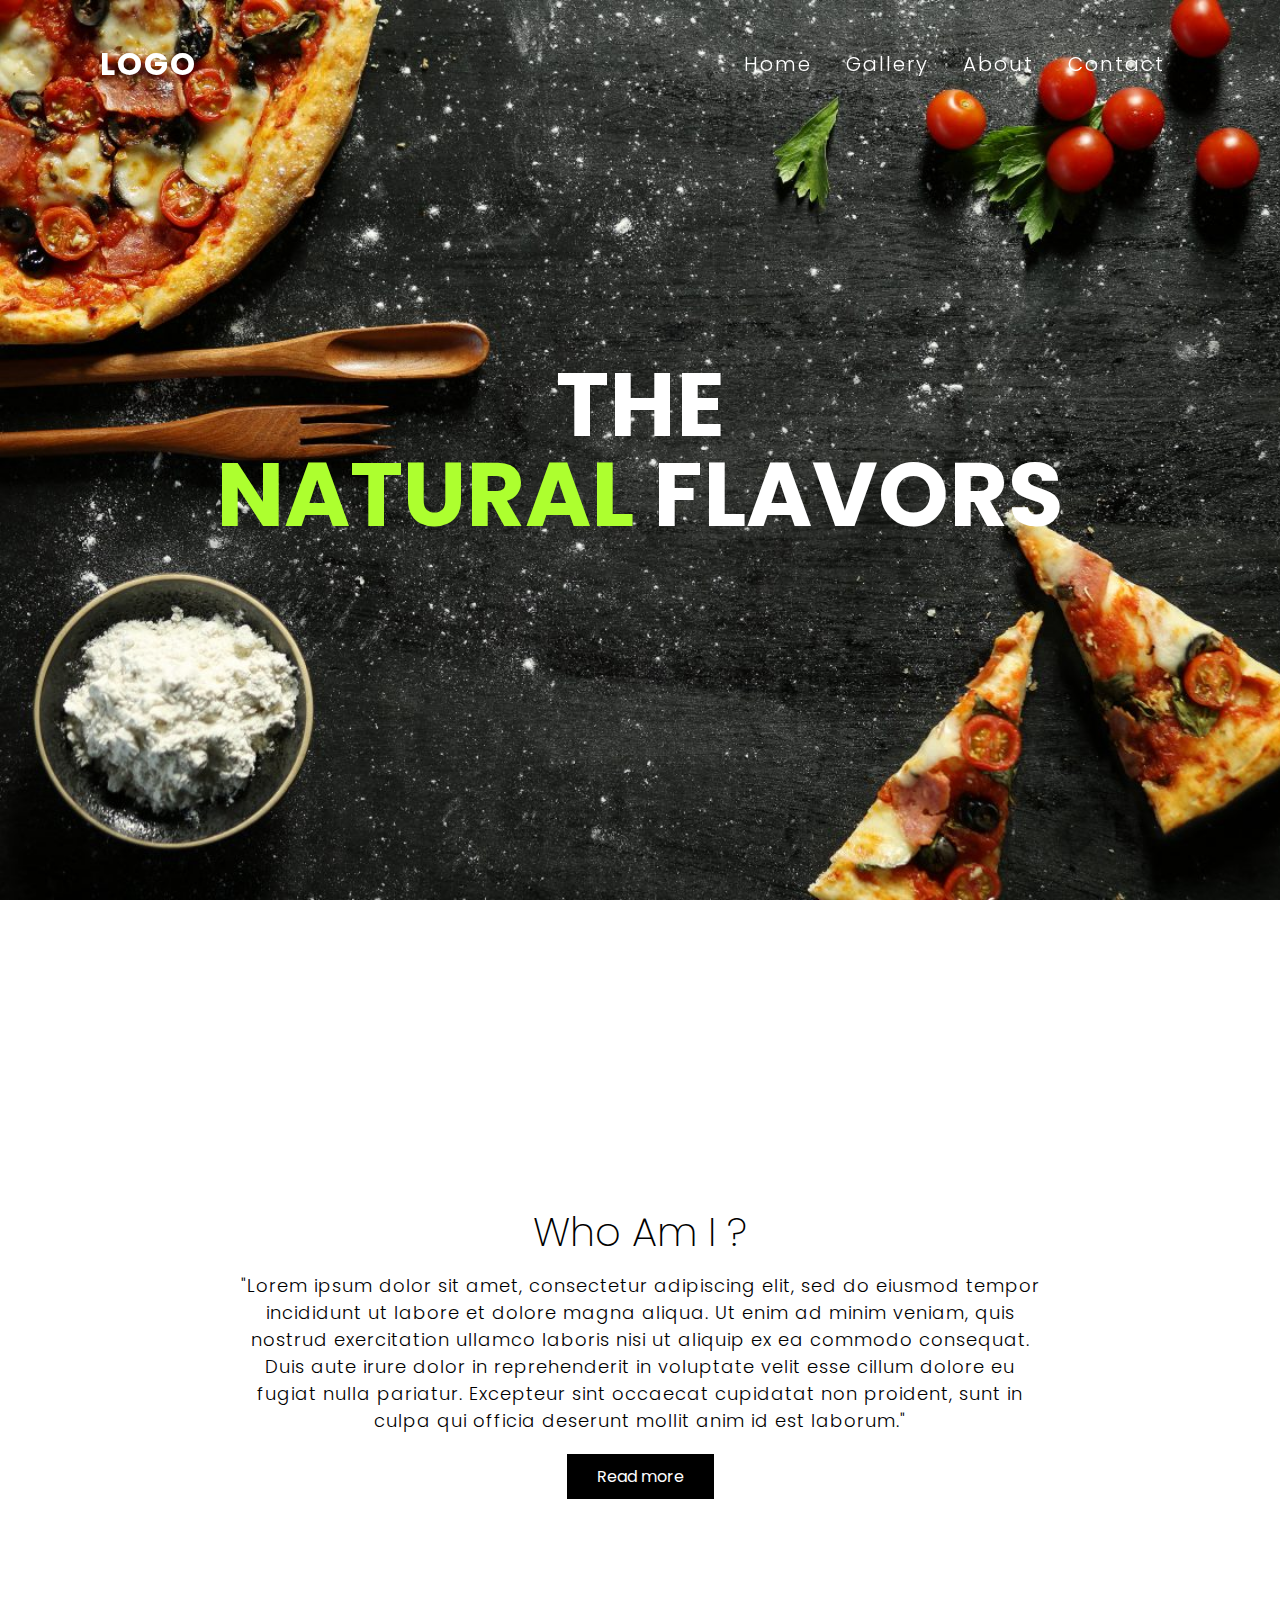
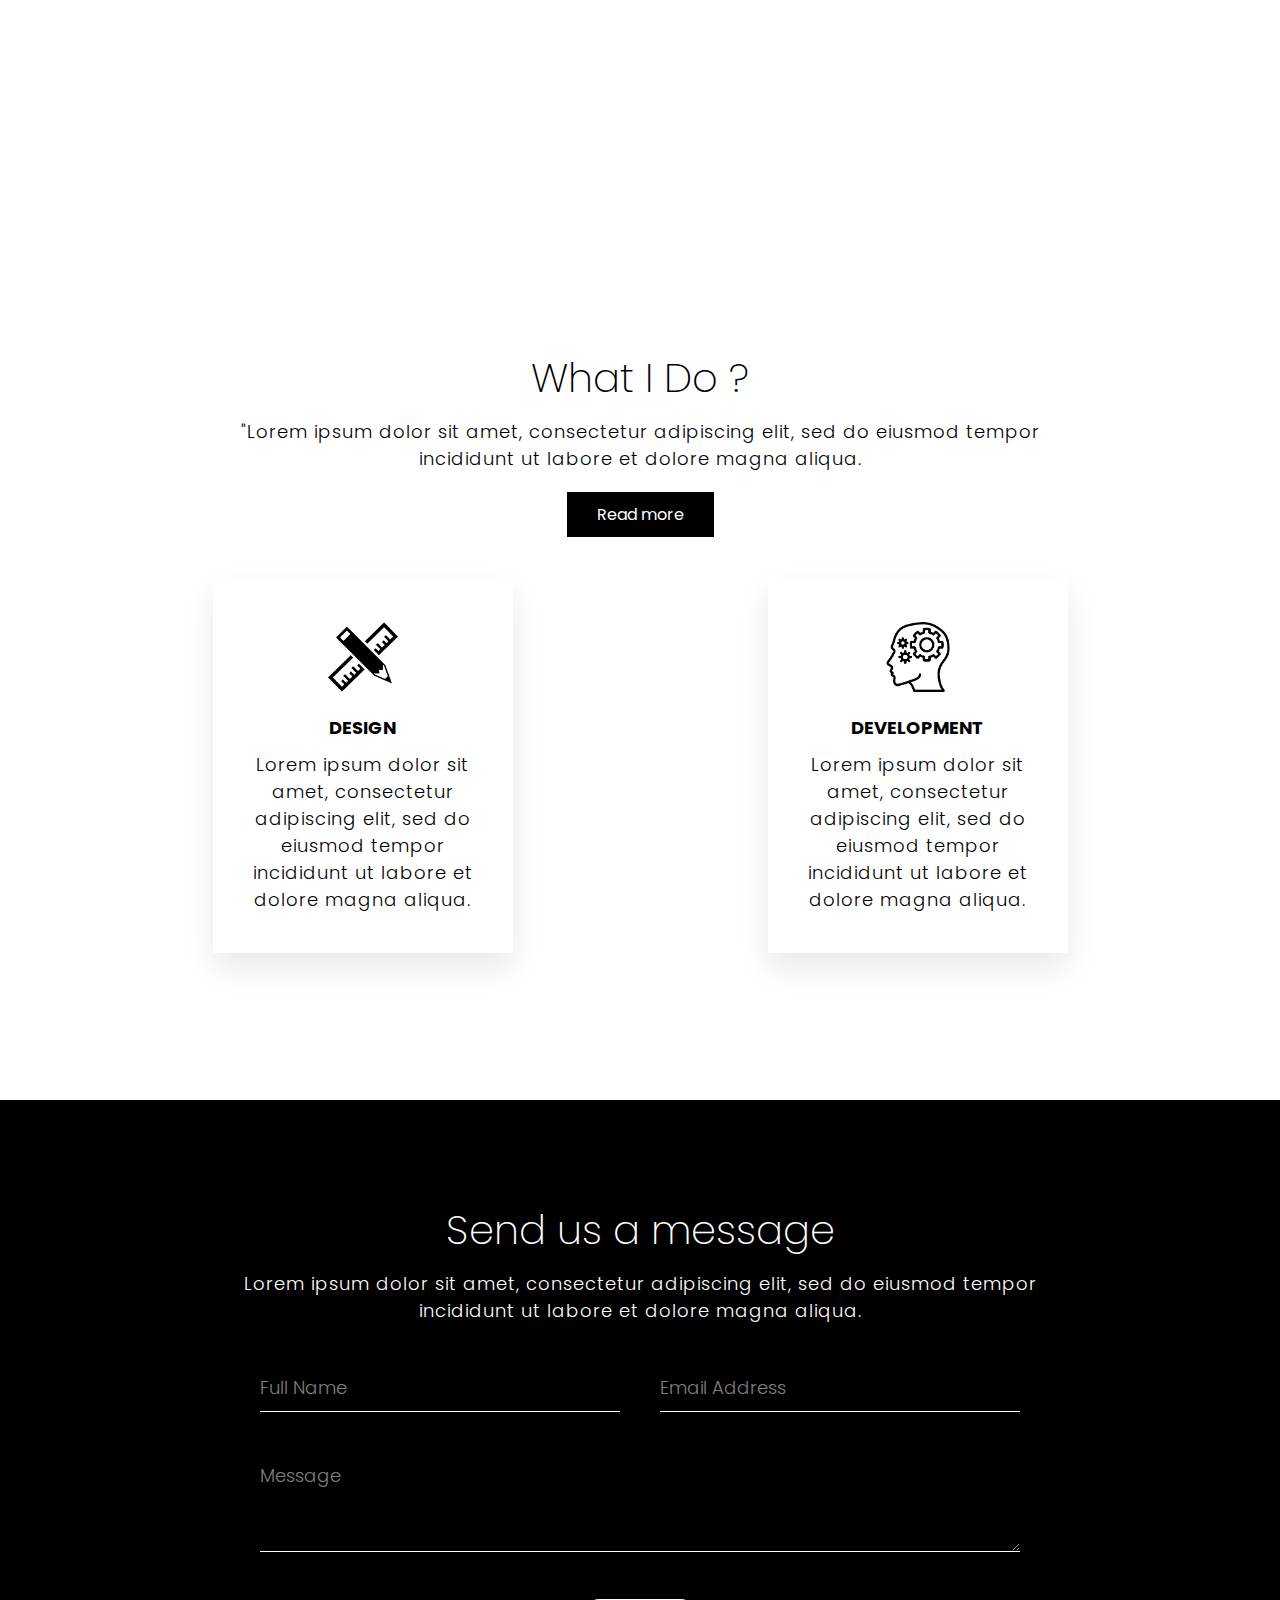
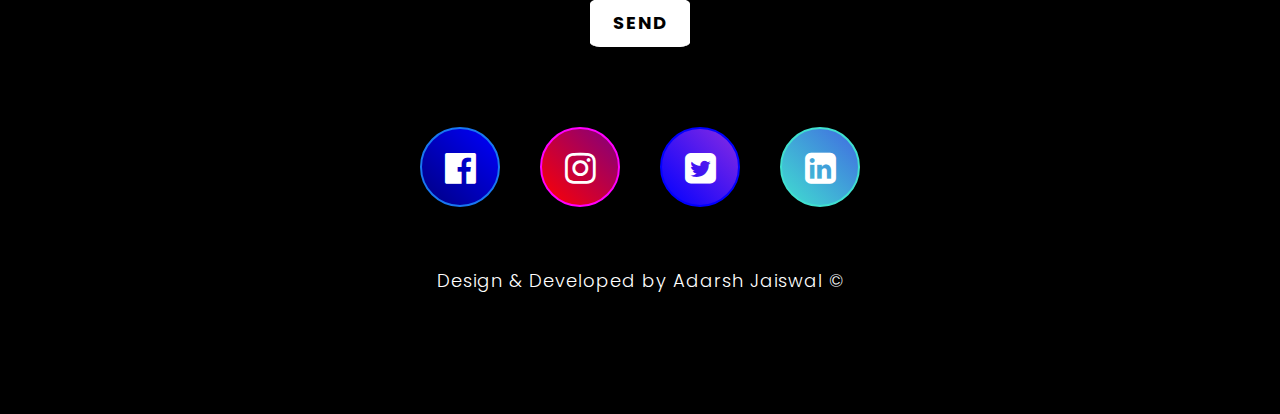
==== index.html @ f9a51622 "My sample website" ====
<!DOCTYPE html>
<html lang="en">
    <head>
        <meta name="viewport" content="width=device-width, initial-scale=1.0">
        <meta charset="UTF-8">
        <title>
            Foodie
        </title>
        <link rel="stylesheet" href="style.css">
        <link rel="stylesheet" href="https://stackpath.bootstrapcdn.com/font-awesome/4.7.0/css/font-awesome.min.css" integrity="sha384-wvfXpqpZZVQGK6TAh5PVlGOfQNHSoD2xbE+QkPxCAFlNEevoEH3Sl0sibVcOQVnN" crossorigin="anonymous">
    </head>
    <body>
        <header id="header">
            <a href="#" class="logo">LOGO</a>
            <div class="wrapper">
                <nav>
            <ul>
                <li>
                    <a href="#home" onclick="toggle()">Home</a>
                </li>
                <li>
                    <a href="gallery2.html" onclick="toggle()">Gallery</a>
                </li>
                <li>
                    <a href="#About" onclick="toggle()">About</a>
                    
                </li>
                <li>
                    <a href="#Contact" onclick="toggle()">Contact</a>
                </li>
                
            </ul>
                </nav>
            </div>
            <div class="toggle" onclick="toggle()"></div>
        </header>
        <section class="banner" id="home">
           
            <h2>The<br><span>Natural</span> Flavors</h2>
        </section>
        <section class="sec about" id="About">
            <div class="content">
                <div class="mxw800p">
                   <h3>Who Am I ?</h3>
                   <p>
                    "Lorem ipsum dolor sit amet, consectetur adipiscing elit, sed do eiusmod tempor incididunt ut labore et dolore magna aliqua.
                     Ut enim ad minim veniam, quis nostrud exercitation ullamco laboris nisi ut aliquip ex ea commodo consequat. Duis aute irure dolor in reprehenderit in voluptate velit esse cillum dolore eu fugiat nulla pariatur. Excepteur sint occaecat cupidatat non proident, sunt in culpa qui officia deserunt mollit anim id est laborum."
                   </p>
                   <a href="#" class="btn">Read more</a>
                </div>
            </div>
        </section>
        <section class="sec" id="About">
            <div class="content">
                <div class="mxw800p">
                   <h3>What I Do ?</h3>
                   <p>
                    "Lorem ipsum dolor sit amet, consectetur adipiscing elit, sed do eiusmod tempor incididunt ut labore et dolore magna aliqua. 
                    
                   </p>
                   <a href="#" class="btn">Read more</a>
                </div>
                <div class="work">
                    <div class="box">
                        <div class="iconBox">
                            <img src="design7.png" alt="">
                        </div>
                        <div class="content">
                            <h2>Design</h2>
                            <p>
                                Lorem ipsum dolor sit amet, consectetur adipiscing elit, sed do eiusmod tempor incididunt ut labore et dolore magna aliqua. 
                            </p>
                        </div>
                    </div>
                    <div class="box">
                        <div class="iconBox">
                            <img src="develop3.png" alt="">
                        </div>
                        <div class="content">
                            <h2>Development</h2>
                            <p>
                                Lorem ipsum dolor sit amet, consectetur adipiscing elit, sed do eiusmod tempor incididunt ut labore et dolore magna aliqua. 
                            </p>
                        </div>
                    </div>
                </div>
            </div>
        </section>

        <section class="sec contact" id="Contact">
             <div class="content">
                 <div class="mxw800p">
                    <h3>
                        Send us a message
                    </h3>
                    <p> Lorem ipsum dolor sit amet, consectetur adipiscing elit, sed do eiusmod tempor incididunt ut labore et dolore magna aliqua. </p>
                 </div>
                 <div class="contactForm">
                     <form action="">
                         <div class="row100">
                            <div class="inputBox50">
                                   <input type="text" name="" placeholder="Full Name">
                            </div>
                            <div class="inputBox50">
                                <input type="text" email="" placeholder="Email Address">
                         </div>
                         </div>
                         <div class="row100">
                            <div class="inputBox100">
                                <textarea placeholder="Message"></textarea>
                         </div>
                         </div>
                         <div class="row100">
                            <div class="inputBox100">
                              <input type="submit" name="" value="Send">
                            </div>
                         </div>
                     </form>
                 </div>
                 <div class="sci">
                     <ul>
                         <li>
                             <a href="https://www.facebook.com"><i class="fa fa-facebook-official" aria-hidden="true"></i></a>
                         </li>
                         <li>
                             <a href="https://www.instagram.com/?hl=en"><i class="fa fa-instagram" aria-hidden="true"></i></a>
                         </li>
                         <li>
                             <a href="https://twitter.com/?lang=en"><i class="fa fa-twitter-square" aria-hidden="true"></i></a>
                         </li>
                         <li>
                             <a href="https://in.linkedin.com/"><i class="fa fa-linkedin-square" aria-hidden="true"></i></a>
                         </li>
                     </ul>
                 </div>
                 <p class="copyright">
                    Design & Developed by Adarsh Jaiswal &copy;
                </p> 
             </div>
           
        </section> 
        <script type="text/javascript">
            window.addEventListener("scroll",function()
            {
                var header =document.querySelector("header");
                header.classList.toggle("sticky",window.scrollY > 0);
            })

           function toggle()
           {
            var header =document.querySelector("header"); 
            header.classList.toggle("active");
           }  
        </script>

    </body>
</html>
---- style.css ----
@import url('https://fonts.googleapis.com/css2?family=Poppins:wght@200;300;400;500;600;700;800;900&display=swap');

*
{
    margin: 0;
    padding: 0;
    box-sizing: border-box;
    font-family: 'Poppins',sans-serif;
    
}
html
{
    scroll-behavior: smooth;
}
body
{
    min-height:1000px;
   
}

header
{
    position: fixed;
    top: 0;
    left: 0;
    width: 100%;
    display: flex;
    justify-content: space-between;  
    align-items: center;
    padding: 40px 100px;
    z-index: 1000;
    transition: 0.6s;
}

header.sticky
{
    padding: 5px 100px;
    background: #fff;
    border-bottom: 1px solid rgba(0,0,0,0.1);
}

header.sticky .logo 
{
    position: relative;
    display: inline-block;
    font-size: 2em;
    font-weight: 800;
    color: black;
    overflow: hidden;
  }

header.sticky .logo 
{
    /* Same as before */
    background: linear-gradient(to right, greenyellow,greenyellow 50%, black 50%);
}

header.sticky .logo 
{
    /* Same as before */
    background-clip: text;
    -webkit-background-clip: text;
    -webkit-text-fill-color: transparent;
    background-size: 200% 100%;
    background-position: 100%;
}

  header.sticky .logo
{
    transition: background-position 275ms ease;
}

header.sticky .logo:hover
{
    background-position: 0 100%;
}


header .logo
{
    font-family: 'Poppins',sans-serif;
    position: relative;
    font-weight: 700;
    color: #fff;
    text-decoration: none;
    font-size: 2em;
    text-transform: uppercase;
    letter-spacing: 2px;
    transition: 0.6s;
}

header .logo:hover
{
    color: greenyellow;
}


header  nav ul
{
    position: relative;
   
    list-style: none;
    justify-content: center;
    align-items: center;
}

header  nav ul li
{
    display: inline-flex;
    position: relative;
    
}

header  nav ul li a
{
    font-family: 'Poppins', sans-serif;
    position: relative;
    margin: 0px 15px;
    text-decoration: none;
    color: #fff;
    letter-spacing: 2px;
    font-weight: 300;
    font-size: 20px;
    transition: 0.6s;
}

header  nav ul li a:hover
{
    color: yellowgreen;
    transition: .9s;
}

header nav ul li a:after
{
     content: '';
     position: absolute;
     left: 50%;
     bottom: 0;
     transform: translateX(-50%) scaleX(0);
     -webkit-transform: translateX(-50%) scaleX(0);
     -webkit-transform-origin: 50% 50%;
     transform-origin: 50% 50%;
     width: 100%;
     height: 2px;
     background-color: greenyellow;
     -webkit-transition: transform 250ms;
     transition: transform 250ms;
}

header nav ul li a:hover:after
{
    -webkit-transform: translateX(-50%) scaleX(1);
    transform: translateX(-50%) scaleX(1);
}

header.sticky .logo,header.sticky ul li a
{
    color:#000; 
    
}
.banner
{
    position: relative;
    width: 100%;
    min-height: 100vh;
    background: url(background.jpg);
    background-size: cover;
    overflow: hidden;
    display: flex;
    justify-content: center;
    align-items: center;
}

.banner h2 
{
    color:#fff;
    font-size: 90px;
    text-transform: uppercase;
    text-align: center;
    line-height: 1em;
    
}


.banner h2 span
{
    position: relative;
    display: inline-block; 
    color:greenyellow;
    animation-name: Gradient;
    animation-duration: 5s;
     animation-timing-function: ease;
    animation-direction: alternate;
    animation-iteration-count: infinite
    
}

@keyframes Gradient
{
    0%
    {
        color: yellowgreen;
    }
    25%
    {
        color: turquoise;
    }
    50%
    {
        color: yellow;

    }
    75%
    {
        color: royalblue;
    }
    100%
    {
        color: green;
    }
}

.sec
{
    background:#fff;
    padding: 100px;
    min-height: 100vh;
    display: flex;
    justify-content: center;
    align-items: center;
}

.sec .content
{
    position: relative;
    text-align: center;
    width: 100%;
    font-family: 'Poppins', sans-serif;
}

.mxw800p
{
    max-width: 800px;
    margin: 0 auto;
}

h3
{
    font-size: 40px;
    font-weight: 200;
    margin-bottom: 10px;
}

p
{
    position: realtive;
    font-size: 18px;
    font-weight: 300;
    margin-bottom: 20px;
    letter-spacing: 1px;
   
}

.btn
{
    position: relative;
    display: inline-block;
    padding: 10px 30px;
    background: #000;
    text-decoration: none;
    color: #fff;

}
.work
{
    position: relative;
    display: grid;
    grid-template-columns: repeat(auto-fit, minmax(300px, 1fr));
    grid-gap: 30px;
    max-width: 100%;
    margin-top: 40px;
}

.work .box
{
    width: 300px;
    margin: 0 auto;
    background: #fff;
    padding: 20px;
    box-shadow: 0 15px 30px rgba(0,0,0,0.09);
}

.work .box .iconBox
{
    margin-top: 25px;
}

.work .box .iconBox img
{
    max-width: 70px;
    margin-bottom: 15px;
}

.work .box h2
{
    font-size: 18px;
    margin-bottom: 10px;
    text-transform: uppercase;
    font-weight: 700;
}

.contact
{
     background-color: black;
}


.contact h3, .contact p
{
    color:#fff;
}

.contactForm
{
    position: relative;
    max-width: 800px;
    margin: 0 auto;
    display: flex;
}

.contactForm form
{
    width: 100%;
}
.contactForm .row100
{ 
   display: flex;
   width: 100%;

}

.contactForm .row100 .inputBox50
{
    width: 50%;
    margin: 0 20px;
}

.contactForm .row100 .inputBox100
{
    width: 100%;
    margin: 0 20px;
}

.contactForm .row100 input, .contactForm .row100 textarea
{
   position: relative;
   border: none;
   border-bottom: 1px solid #fff;
   color: #fff;
   background: transparent;
   width: 100%;
   padding: 10px 0;
   outline: none;
   font-size: 18px;
   font-family: 'Poppins', sans-serif;;
   font-weight: 300;
   margin: 20px 0;
}

.contactForm .row100 textarea
{
    height: 100px;
}
.contactForm .row100 input::placeholder, 
.contactForm .row100 textarea::placeholder
{
    color: rgba(255,255,255,0.5);
}

.contactForm .row100 input[type="submit"]
{
    background: #fff;
    color:#000;
    max-width:100px;
  
    text-transform: uppercase;
    letter-spacing: 2px;
    cursor: pointer;
    font-weight: 700;
    border-radius: 10%;
}
.contactForm .row100 input[type="submit"]:hover
{
    color: yellowgreen;
}

.sci 
{
    position: relative;
    display: flex;
    justify-content: center;
    align-items: center;
    margin: 50px 0;
}

.sci ul{
    margin: 0;
    padding: 0;
    display: flex;
}

.sci ul li
{
    position: relative;
    list-style: none;
    width: 100px;
    height: 100px;
    margin: 0 10px;
    border-radius: 50%;
    box-sizing: border-box;
    
   
}

   


.sci ul li:before, 
.sci ul li:after
{
   content: '';
   position: absolute;
   top: 0;
   left: 0;
   width: 100%;
   height: 100%;
   background: #000;
   border-radius: 50%;
   filter: blur(20px);
   opacity: 0;
   transition: 1s;
   z-index: -1;
  
  
}

.sci ul li:after
{
    filter: blur(40px);
}

.sci ul li:hover:before,
.sci ul li:hover:after
{
    opacity: 1;
}
.sci ul li a
{
    position: absolute;
    top: 10px;
    left: 10px;
    right: 10px;
    bottom: 10px;
    text-align: center;
    text-decoration: none;
    line-height: 80px;
    color: #fff;
    background:#000;
    font-size: 36px;
    border-radius: 50%;
} 

.sci ul li a:hover
{
   
    
    transform: translateY(-20px);
}

.sci ul li a:hover .fa
{
   
   transform: scale(1.2);
}



.sci ul li:nth-child(1) a
{
    border: 2px solid #1877f2;
    background: linear-gradient(45deg,navy,blue); 
}

.sci ul li:nth-child(1) a:hover
{
    box-shadow: 0 0 50px #1877f2, 0 0 50px #1877f2;
}

.sci ul li:nth-child(2) a
{
    border: 2px solid #ff00ff;
   background: linear-gradient(45deg,red,purple);
}

.sci ul li:nth-child(2) a:hover
{
    box-shadow: 0 0 50px #ff00ff,0 0 50px #ff00ff;
}

.sci ul li:nth-child(3) a
{
    border: 2px solid #0000ff;
   background: linear-gradient(45deg,blue,blueviolet);
}

.sci ul li:nth-child(3) a:hover
{
    box-shadow: 0 0 50px #0000ff,0 0 50px #0000ff;
}

.sci ul li:nth-child(4) a
{
    border: 2px solid #40e0d0;
   background: linear-gradient(45deg,turquoise,royalblue);  
}
.sci ul li:nth-child(4) a:hover
{
    box-shadow: 0 0 50px #40e0d0,0 0 50px #40e0d0;
}
.toggle
{
    display: none;
}

@media (max-width: 996px)
{
    .toggle
    {
        display: block;
        position: relative;
        width: 30px;
        height: 30px;
        cursor: pointer;
    }
    .toggle:before
    { 
        content: '';
        position: absolute;
        top: 4px;
        width: 100%;
        height: 2px;
        background: #000;
        z-index: 1;
        box-shadow: 0 10px 0 #000;
        transition: 0.5s;
    }
    .toggle:after
    { 
        content: '';
        position: absolute;
        bottom: 4px;
        width: 100%;
        height: 2px;
        background: #000;
        z-index: 1;    
        transition: 0.5s;
    }

    header,
    header.sticky
    {
        padding: 5px 50px;
        background: #fff;
    }

header 
{
    padding: 5px 50px;
    background: #fff;
}

header nav ul
{
    position: absolute;;
    top: 59px;
    left: 0;
    width: 100%;
    height: 100vh;   
    text-align: center;
    overflow: auto;
    background: #fff;
    visibility: hidden;
    opacity: 0;
}

header.active nav ul
{
    visibility: visible;
    opacity: 1;
    display: block;
}

header.active nav ul li a
{
    margin: 10px 0;
    font-size: 20px;
    display: block;
    
    padding-top: 20px;
    padding-left: 10px;
}

header .logo,
header nav ul li a
{
    color: #000;
}

.banner
{
    background-position: center;
}

.banner h2
{
    font-size: 60px;
    padding: 0 50px;
}

.sec
{
    padding: 100px 50px 50px 50px;
}

.work .box
{
    width: 100%;
}

.row100{
    flex-direction: column;
}

.contactForm .row100 .inputBox50,
.contactForm .row100 .inputBox100
{
    width: 100%;
    margin: 0;
}

.sci
{
    margin: 20px;
}

.sci ul li a i
{
    font-size: 36px;
}

}
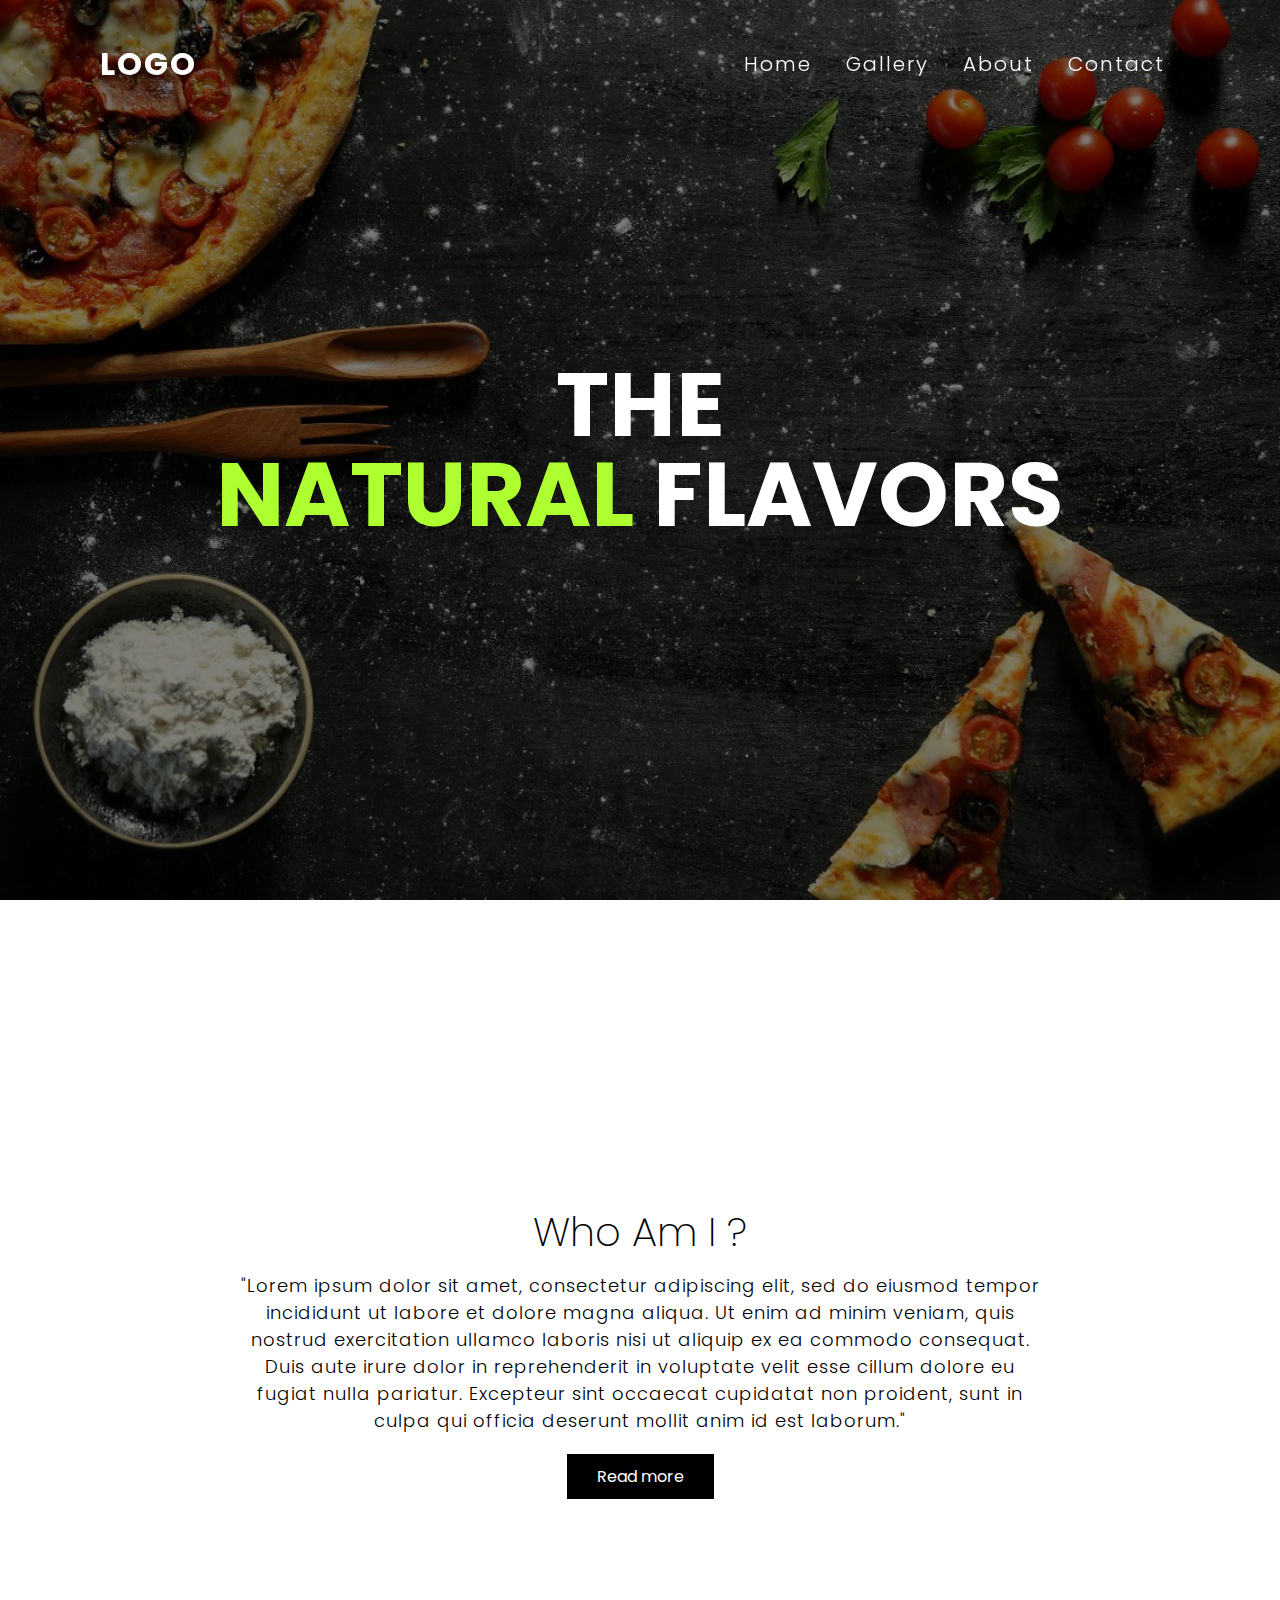
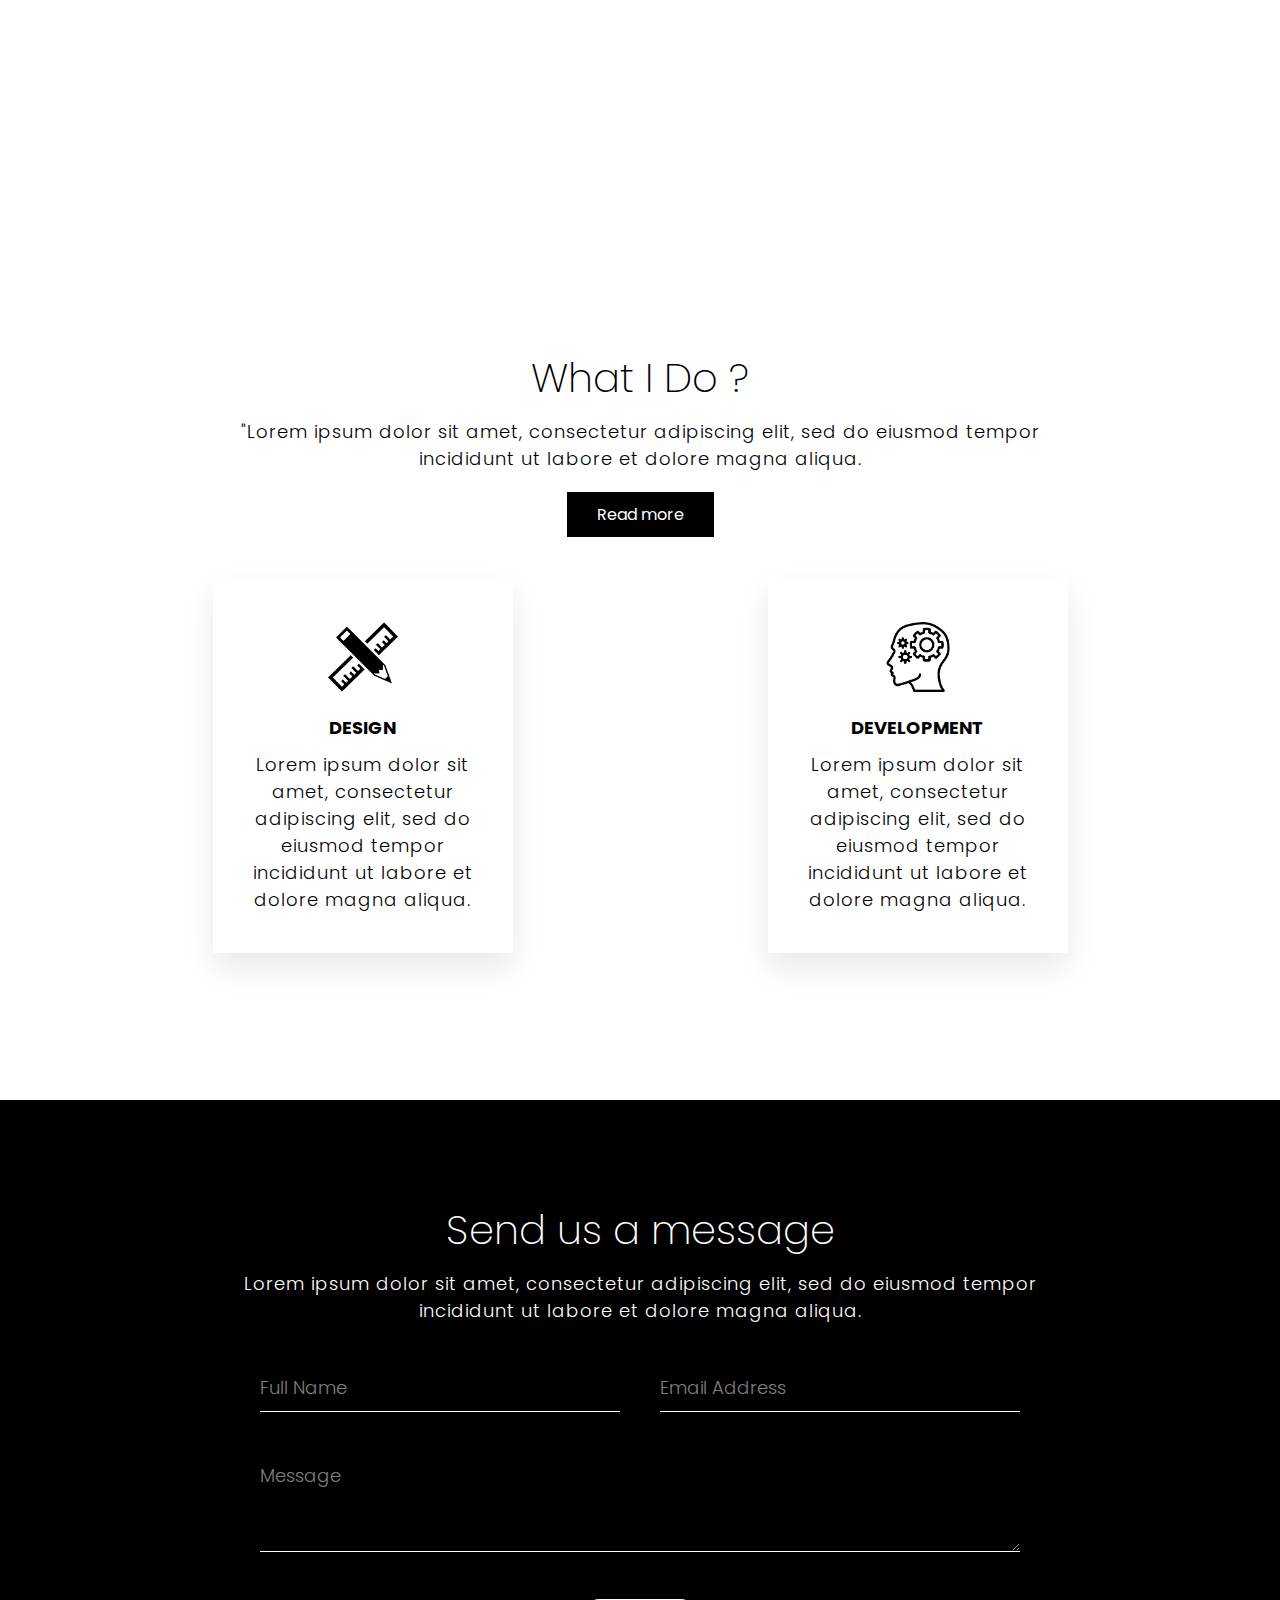
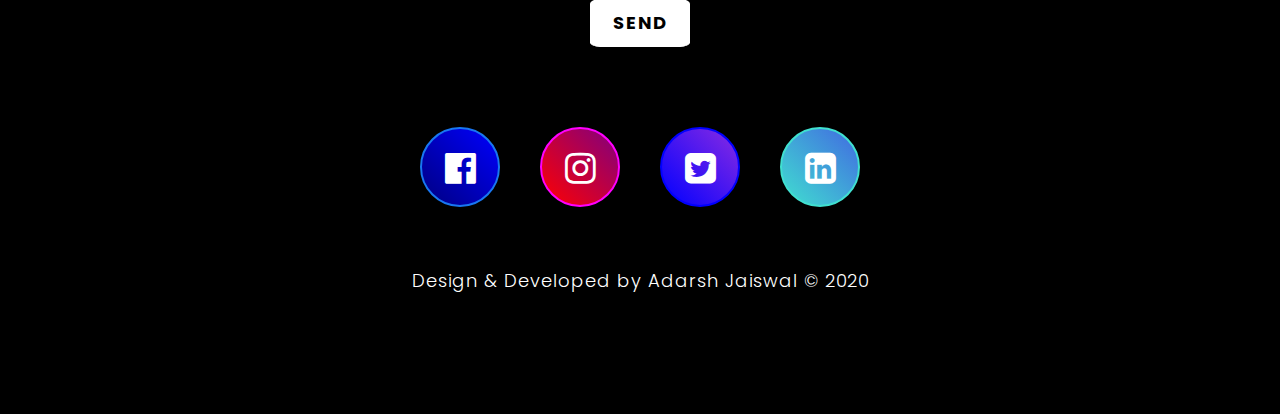
==== commit d59d3bcc: "Icon added" ====
--- a/index.html
+++ b/index.html
@@ -8,6 +8,7 @@
         </title>
         <link rel="stylesheet" href="style.css">
         <link rel="stylesheet" href="https://stackpath.bootstrapcdn.com/font-awesome/4.7.0/css/font-awesome.min.css" integrity="sha384-wvfXpqpZZVQGK6TAh5PVlGOfQNHSoD2xbE+QkPxCAFlNEevoEH3Sl0sibVcOQVnN" crossorigin="anonymous">
+        <link rel="icon" href="icon.png">
     </head>
     <body>
         <header id="header">
@@ -134,12 +135,14 @@
                      </ul>
                  </div>
                  <p class="copyright">
-                    Design & Developed by Adarsh Jaiswal &copy;
+                    Design & Developed by Adarsh Jaiswal &copy; 2020
                 </p> 
              </div>
            
         </section> 
         <script type="text/javascript">
+
+        alert("Not designed for mobile use");
             window.addEventListener("scroll",function()
             {
                 var header =document.querySelector("header");
--- a/style.css
+++ b/style.css
@@ -23,7 +23,8 @@
     position: fixed;
     top: 0;
     left: 0;
-    width: 100%;
+    width: 100%; 
+     background-size: 100% 100vh;
     display: flex;
     justify-content: space-between;  
     align-items: center;
@@ -162,8 +163,9 @@
 {
     position: relative;
     width: 100%;
-    min-height: 100vh;
-    background: url(background.jpg);
+    min-height: 100vh; 
+    
+    background:linear-gradient(rgba(0,0,0,.5),rgba(0,0,0,.5)),url(background.jpg);
     background-size: cover;
     overflow: hidden;
     display: flex;
@@ -179,6 +181,11 @@
     text-align: center;
     line-height: 1em;
     
+}
+
+.banner h2:hover
+{
+    color: greenyellow;
 }
 
 
@@ -532,7 +539,7 @@
     display: none;
 }
 
-@media (max-width: 996px)
+@media (max-width: 992px)
 {
     .toggle
     {
@@ -653,9 +660,9 @@
     margin: 20px;
 }
 
-.sci ul li a i
-{
-    font-size: 36px;
+.sci ul li a 
+{
+    font-size: 24px;
 }
 
 }